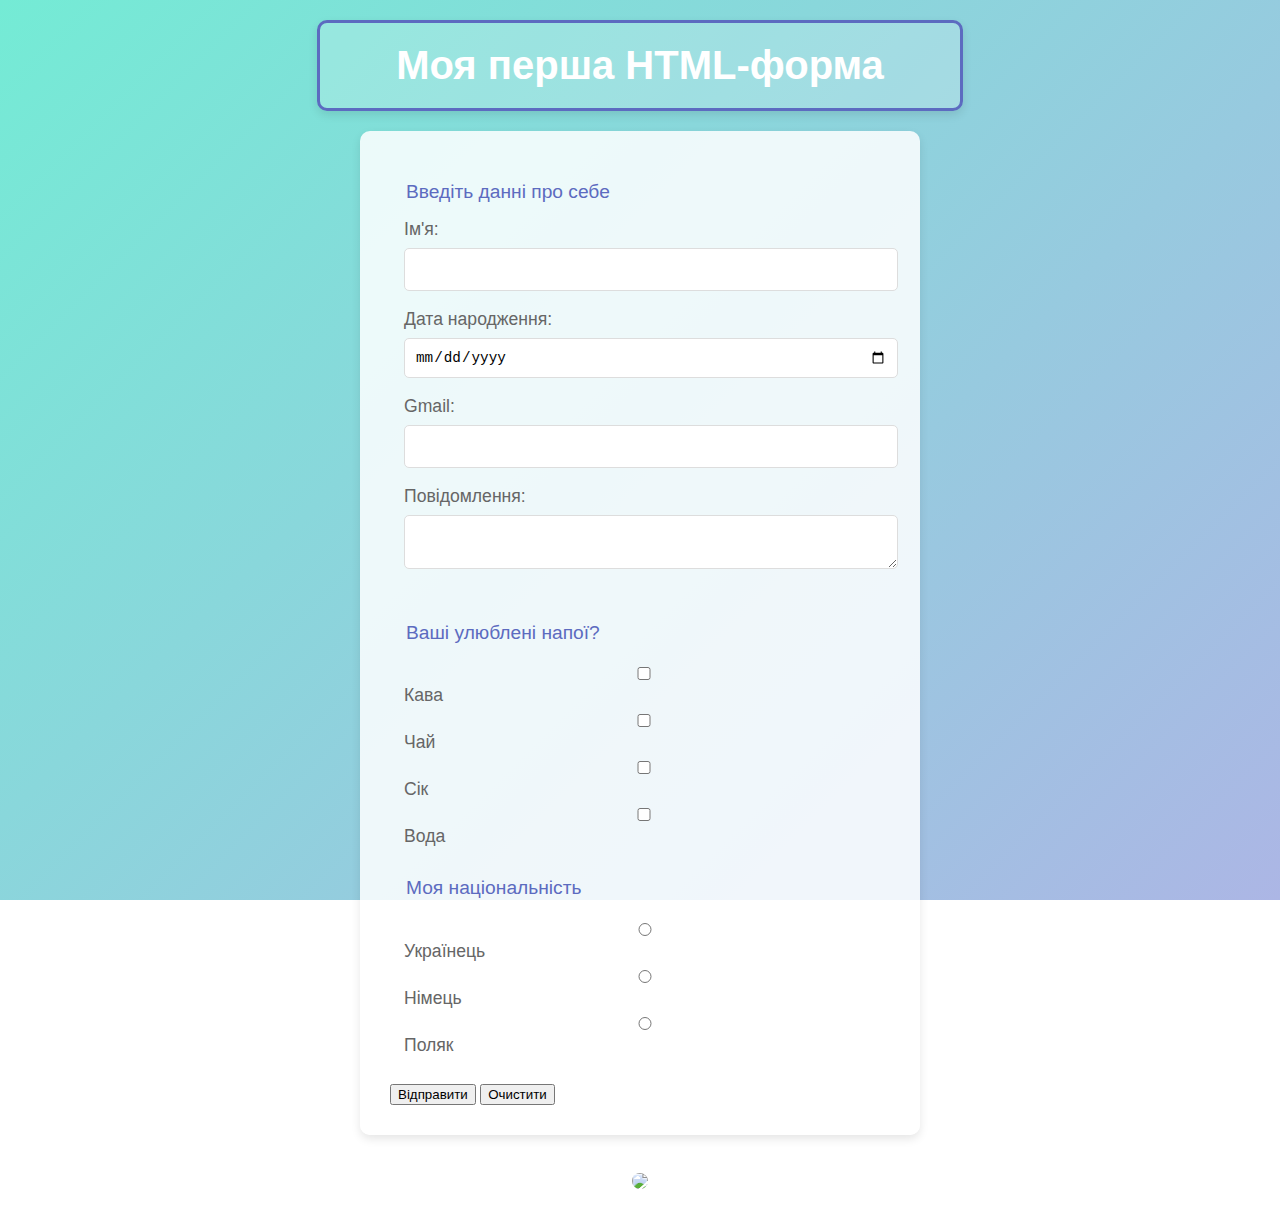
==== Lab4/lab_4.html @ 76ec7e21 "lab4" ====
<!DOCTYPE html>
<html lang="en">
<head>
  <meta charset="UTF-8">
  <script src="java.js"></script>
  <meta name="viewport" content="width=device-width, initial-scale=1.0">
  <link rel="stylesheet" href="style.css">
  <title>Lab#4</title>
</head>
<body>
  <h1>Моя перша HTML-форма</h1>
  <form name="myForm" action="https://httpbin.org/post" method="post">
    <fieldset>
      <legend>Введіть данні про себе</legend>
      <label>Ім'я:<input type="text" name="name"></label><br>
      <br>
      <label>Дата народження:<input type="date" name="birthday_date"></label><br>
      <br>
      <label>Gmail:<input type="email" name="gmail"></label><br>
      <br>
      <label>Повідомлення:<textarea name="comment"></textarea></label><br>
      <br>
    </fieldset>
    <fieldset>
      <legend>Ваші улюблені напої?</legend>
      <label><input type="checkbox" name="drink" value="coffee"> Кава</label><br>
      <label><input type="checkbox" name="drink" value="tea"> Чай</label><br>
      <label><input type="checkbox" name="drink" value="juice"> Сік</label><br>
      <label><input type="checkbox" name="drink" value="water"> Вода</label><br>
    </fieldset>
    <fieldset>
      <legend>Моя національність</legend>
      <label><input type="radio" name="nationality" value="ukrainian"> Українець</label><br>
      <label><input type="radio" name="nationality" value="german"> Німець</label><br>
      <label><input type="radio" name="nationality" value="polish"> Поляк</label><br>
    </fieldset>
    <br>
      <button type="submit" class="sumbitform">Відправити</button>
      <button type="reset" class="resetform">Очистити</button>
    <br>
  </form>
  <br>
  <picture class="picture">
    <source media="(max-width: 468px)" srcset="./pictures/282-300x500.jpg" />
    <source media="(min-width: 469px)" srcset="./pictures/320-1000x400.jpg" />
    <img src="./pictures/320-1000x400.jpg" />
  </picture>
</body>
</html>
---- Lab4/style.css ----
body {
    font-family: 'Arial', sans-serif;
    background: linear-gradient(135deg, #74ebd5 0%, #ACB6E5 100%);
    background-attachment: fixed;
    color: #333;
    margin: 0;
    padding: 0;
    display: grid;
    justify-items: center;
    align-items: center;
    min-height: 100vh;
}
    
h1 {
    text-align: center;
    font-size: 2.5em;
    color: #fff;
    margin-bottom: 20px;
    padding: 20px;
    border: 3px solid #5C6BC0;
    border-radius: 10px;
    background-color: rgba(255, 255, 255, 0.2);
    width: 100%;
    max-width: 600px;
    box-shadow: 0 4px 10px rgba(0, 0, 0, 0.1);
    font-size: 2.5em;
    color: #fff;
    margin-top: 20px;
}

form {
    background-color: rgba(255, 255, 255, 0.85); 
    padding: 30px;
    border-radius: 10px;
    box-shadow: 0 4px 10px rgba(0, 0, 0, 0.1);
    max-width: 500px;
    width: 100%;
}

label {
    font-size: 1.1em;
    color: #666;
}

input, textarea {
    width: 100%;
    padding: 10px;
    margin-top: 8px;
    border: 1px solid #ddd;
    border-radius: 5px;
    font-size: 1em;
}

input:focus, textarea:focus {
    border-color: #5C6BC0;
    outline: none;
    box-shadow: 0 0 5px rgba(92, 107, 192, 0.5);
}

input[type="submit"], input[type="reset"] {
    background-color: #5C6BC0;
    color: white;
    border: none;
    padding: 10px 20px;
    border-radius: 5px;
    cursor: pointer;
    font-size: 1em;
    margin-top: 10px;
}

input[type="submit"]:hover, input[type="reset"]:hover {
    background-color: #3949AB;
}

fieldset {
    border: none;
    margin-top: 20px;
}

legend {
    font-size: 1.2em;
    margin-bottom: 10px;
    color: #5C6BC0;
}

div {
    margin-bottom: 15px;
}

picture img {
    display: block;
    max-width: 100%;
    height: auto;
    border-radius: 10px;
    margin: 20px 0;
}
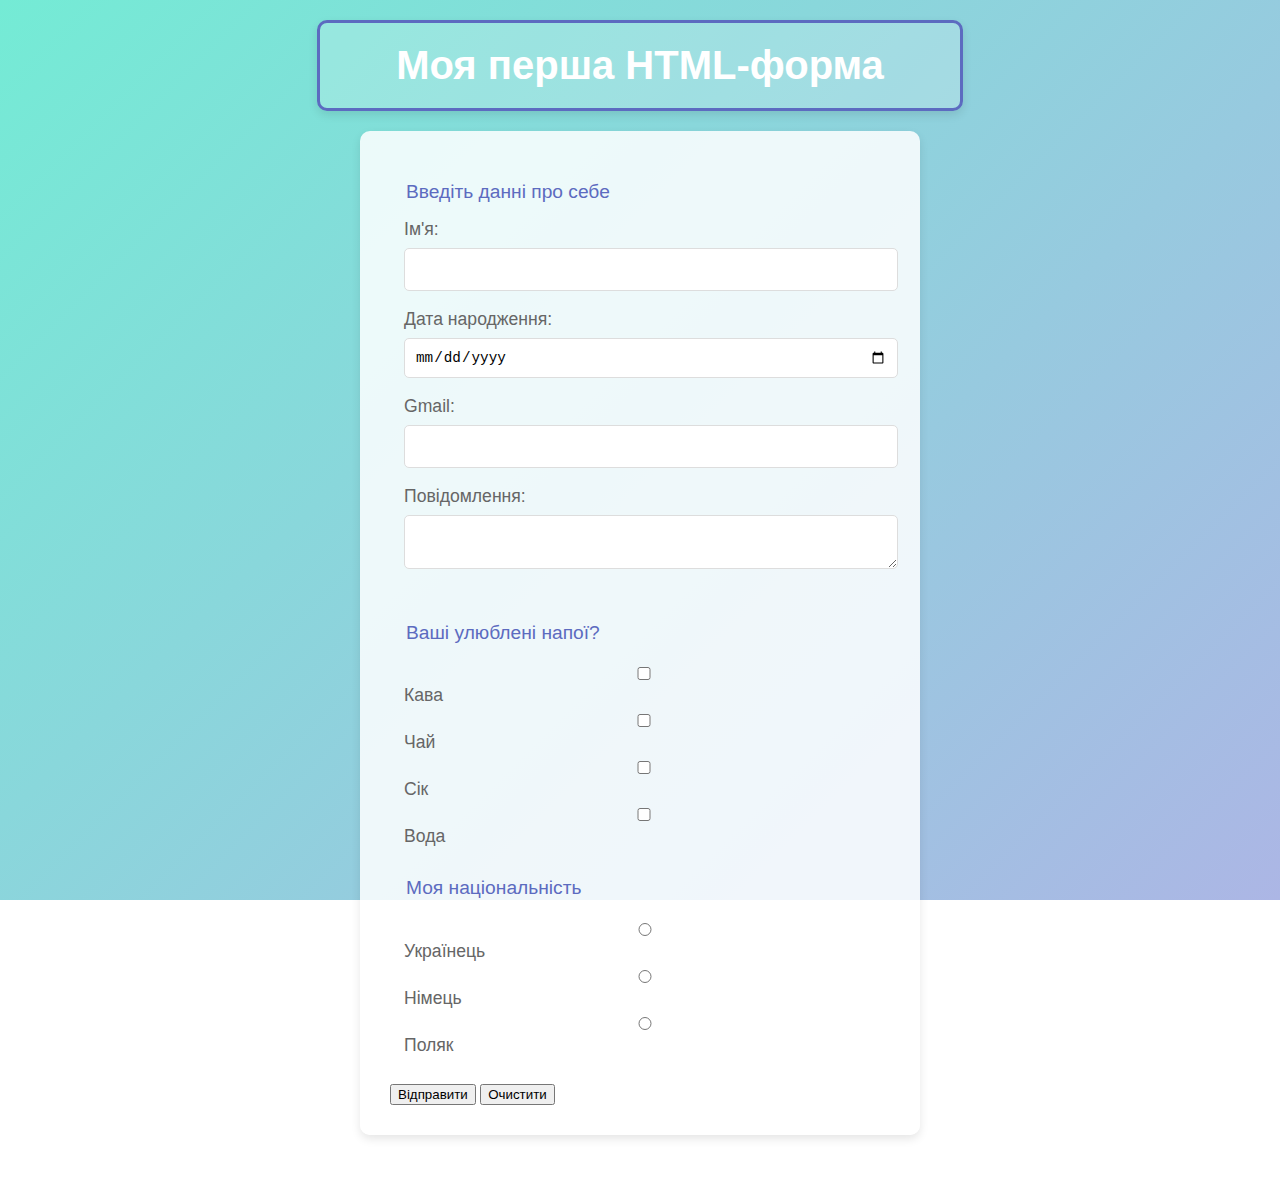
==== commit c22605eb: "Lab_6" ====
--- a/Lab4/lab_4.html
+++ b/Lab4/lab_4.html
@@ -41,9 +41,9 @@
   </form>
   <br>
   <picture class="picture">
-    <source media="(max-width: 468px)" srcset="./pictures/282-300x500.jpg" />
-    <source media="(min-width: 469px)" srcset="./pictures/320-1000x400.jpg" />
-    <img src="./pictures/320-1000x400.jpg" />
+    <source media="(max-width: 468px)" srcset="" />
+    <source media="(min-width: 469px)" srcset="" />
+    <img src="" />
   </picture>
 </body>
 </html>